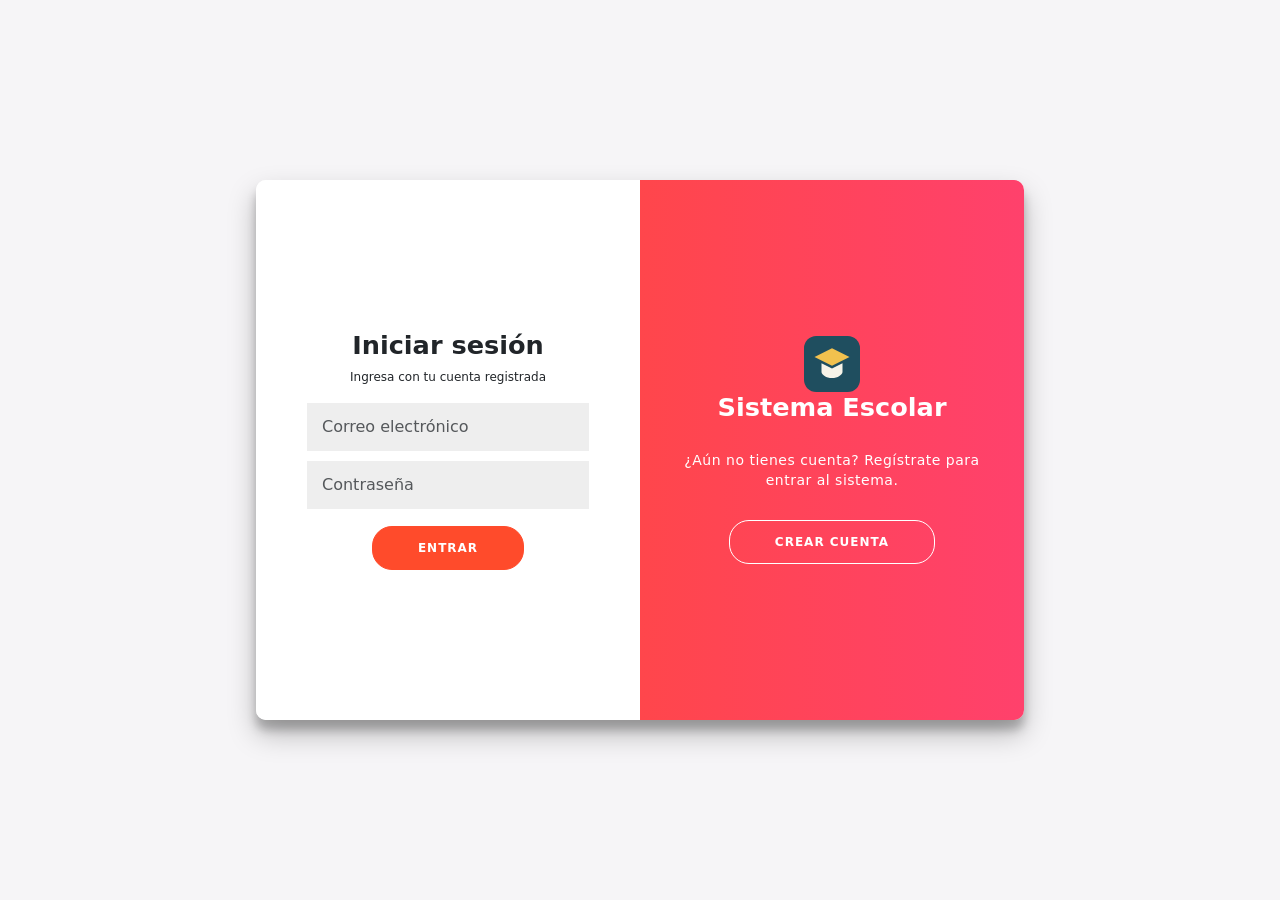
==== index.html @ 8bfad433 "Estructura del index, sidebar, navbar , modal de edad" ====
<!DOCTYPE html>
<html lang="es">
<head>
  <meta charset="UTF-8">
  <meta name="viewport" content="width=device-width, initial-scale=1">
  <title>Panel | Sistema Escolar</title>
  <link rel="icon" href="img/logo.svg" type="image/svg+xml">

  <!-- Protección de la página: si no hay sesión activa, regresa al login
       antes de que se dibuje cualquier cosa. -->
  <script>
    if (!sessionStorage.getItem("usuarioCorreo")) {
      window.location.replace("login.html");
    }
  </script>

  <link href="https://cdn.jsdelivr.net/npm/bootstrap@5.3.3/dist/css/bootstrap.min.css" rel="stylesheet">
  <link rel="stylesheet" href="css/index.css">
</head>
<body>

  <!-- ===================== SIDEBAR (menú lateral) ===================== -->
  <aside class="sidebar" id="sidebar" aria-label="Menú principal">
    <div class="sidebar-marca">
      <img src="img/logo.svg" alt="" width="36" height="36">
      <span>Sistema Escolar</span>
    </div>

    <nav class="sidebar-menu">
      <p class="sidebar-titulo">Menú</p>
      <ul class="list-unstyled mb-0">

        <li>
          <a href="#inicio" class="sidebar-enlace" data-vista="inicio">
            <span class="icono i-inicio"></span>
            Inicio
          </a>
        </li>

        <!-- Opción Usuarios con submenú desplegable Captura -->
        <li>
          <button class="sidebar-enlace sidebar-grupo" type="button"
                  data-bs-toggle="collapse" data-bs-target="#submenuUsuarios"
                  aria-expanded="true" aria-controls="submenuUsuarios">
            <span class="icono i-usuarios"></span>
            Usuarios
            <span class="icono icono-flecha i-chevron"></span>
          </button>
          <ul class="collapse show list-unstyled submenu" id="submenuUsuarios">
            <li>
              <a href="#captura" class="sidebar-enlace" data-vista="captura">
                <span class="icono i-captura"></span>
                Captura
              </a>
            </li>
          </ul>
        </li>

        <!-- Opción Alumnos con submenú Registro -->
        <li>
          <button class="sidebar-enlace sidebar-grupo" type="button"
                  data-bs-toggle="collapse" data-bs-target="#submenuAlumnos"
                  aria-expanded="true" aria-controls="submenuAlumnos">
            <span class="icono i-alumnos"></span>
            Alumnos
            <span class="icono icono-flecha i-chevron"></span>
          </button>
          <ul class="collapse show list-unstyled submenu" id="submenuAlumnos">
            <li>
              <a href="#alumnos" class="sidebar-enlace" data-vista="alumnos">
                <span class="icono i-captura"></span>
                Registro
              </a>
            </li>
          </ul>
        </li>
      </ul>
    </nav>

    <div class="sidebar-pie">
      <button type="button" class="sidebar-enlace btn-salir">
        <span class="icono i-salir"></span>
        Salir del sistema
      </button>
    </div>
  </aside>

  <!-- Fondo oscuro que aparece detrás del sidebar en celulares -->
  <div class="sidebar-fondo" id="sidebarFondo"></div>

  <!-- ===================== CONTENIDO PRINCIPAL ===================== -->
  <div class="principal">

    <!-- ===================== NAVBAR (barra superior) ===================== -->
    <nav class="navbar barra-superior px-3">
      <div class="d-flex align-items-center gap-2">
        <button class="btn-hamburguesa" id="btnHamburguesa" type="button"
                aria-controls="sidebar" aria-expanded="true" aria-label="Abrir o cerrar menú">
          <span class="icono i-menu"></span>
        </button>
        <span class="barra-titulo" id="tituloVista">Inicio</span>
      </div>

      <!-- Nombre del usuario que inició sesión + menú desplegable -->
      <div class="dropdown ms-auto">
        <button class="btn-usuario dropdown-toggle" type="button" id="btnUsuario"
                data-bs-toggle="dropdown" aria-expanded="false">
          <span class="avatar" id="avatarUsuario">?</span>
          <span class="nombre-usuario" id="nombreUsuario">Usuario</span>
        </button>
        <ul class="dropdown-menu dropdown-menu-end shadow-sm" aria-labelledby="btnUsuario">
          <li class="px-3 py-2">
            <div class="fw-semibold" id="menuNombre">Usuario</div>
            <div class="small text-body-secondary" id="menuCorreo">correo@ejemplo.com</div>
          </li>
          <li><hr class="dropdown-divider"></li>
          <li>
            <button class="dropdown-item text-danger d-flex align-items-center gap-2 btn-salir" type="button">
              <span class="icono i-salir"></span>
              Salir del sistema
            </button>
          </li>
        </ul>
      </div>
    </nav>

    <main class="contenido">

      <!-- ===================== VISTA: INICIO ===================== -->
      <section class="vista" id="vista-inicio" data-titulo="Inicio">
        <div class="bienvenida mb-4">
          <p class="mb-1 opacity-75">Bienvenido al sistema</p>
          <h1 class="h3 mb-2">Hola, <span id="saludoNombre">usuario</span></h1>
          <p class="mb-0 opacity-75">Usa el menú lateral para capturar usuarios o registrar alumnos.</p>
        </div>

        <div class="row g-3">
          <div class="col-sm-6 col-xl-4">
            <div class="tarjeta-dato">
              <span class="tarjeta-icono"><span class="icono i-usuarios"></span></span>
              <div>
                <div class="tarjeta-numero" id="totalUsuarios">0</div>
                <div class="tarjeta-etiqueta">Usuarios registrados</div>
              </div>
            </div>
          </div>
          <div class="col-sm-6 col-xl-4">
            <div class="tarjeta-dato">
              <span class="tarjeta-icono"><span class="icono i-alumnos"></span></span>
              <div>
                <div class="tarjeta-numero" id="totalAlumnos">0</div>
                <div class="tarjeta-etiqueta">Alumnos registrados</div>
              </div>
            </div>
          </div>
          <div class="col-sm-6 col-xl-4">
            <div class="tarjeta-dato">
              <span class="tarjeta-icono"><span class="icono i-pastel"></span></span>
              <div>
                <div class="tarjeta-numero" id="totalMayores">0</div>
                <div class="tarjeta-etiqueta">Alumnos mayores de edad</div>
              </div>
            </div>
          </div>
        </div>

        <div class="d-flex flex-wrap gap-2 mt-4">
          <a href="#captura" class="btn btn-acento" data-vista="captura">Capturar usuario</a>
          <a href="#alumnos" class="btn btn-outline-secondary" data-vista="alumnos">Registrar alumno</a>
        </div>
      </section>

      <!-- ===================== VISTA: USUARIOS > CAPTURA ===================== -->
      <section class="vista" id="vista-captura" data-titulo="Usuarios / Captura" hidden>
        <div class="row g-4">
          <div class="col-lg-5">
            <div class="card panel">
              <div class="card-body">
                <h2 class="h5 mb-1">Captura de usuario</h2>
                <p class="text-body-secondary small mb-4">El usuario capturado podrá iniciar sesión en login.html.</p>

                <form id="formUsuario" novalidate>
                  <div class="mb-3">
                    <label for="usuNombre" class="form-label">Nombre de usuario</label>
                    <input type="text" class="form-control" id="usuNombre" autocomplete="off" placeholder="Ej. Juan Pérez">
                    <div class="invalid-feedback"></div>
                  </div>

                  <div class="mb-3">
                    <label for="usuCorreo" class="form-label">Correo electrónico</label>
                    <input type="email" class="form-control" id="usuCorreo" autocomplete="off" placeholder="nombre@correo.com">
                    <div class="invalid-feedback"></div>
                  </div>

                  <div class="mb-2">
                    <label for="usuPassword" class="form-label">Contraseña</label>
                    <div class="input-group has-validation">
                      <input type="password" class="form-control" id="usuPassword" autocomplete="new-password">
                      <button class="btn btn-outline-secondary btn-ver" type="button" id="btnVerPassword" aria-label="Mostrar contraseña">
                        <span class="icono i-ojo"></span>
                      </button>
                      <div class="invalid-feedback"></div>
                    </div>
                  </div>

                  <!-- Requisitos de validarPassword, se marcan mientras se escribe -->
                  <ul class="requisitos list-unstyled small mb-4" id="requisitosPassword">
                    <li data-regla="largo">Mínimo 8 caracteres</li>
                    <li data-regla="mayus">Una letra mayúscula</li>
                    <li data-regla="minus">Una letra minúscula</li>
                    <li data-regla="numero">Un número</li>
                    <li data-regla="simbolo">Un símbolo (#, $, !, …)</li>
                  </ul>

                  <div class="d-flex gap-2">
                    <button type="submit" class="btn btn-acento">Guardar usuario</button>
                    <button type="reset" class="btn btn-outline-secondary">Limpiar</button>
                  </div>
                </form>
              </div>
            </div>
          </div>

          <div class="col-lg-7">
            <div class="card panel">
              <div class="card-body">
                <h2 class="h5 mb-3">Usuarios registrados</h2>
                <div class="table-responsive">
                  <table class="table align-middle mb-0">
                    <thead>
                      <tr><th>Nombre</th><th>Correo</th><th class="text-end">Acción</th></tr>
                    </thead>
                    <tbody id="tablaUsuarios"></tbody>
                  </table>
                </div>
              </div>
            </div>
          </div>
        </div>
      </section>

      <!-- ===================== VISTA: ALUMNOS ===================== -->
      <section class="vista" id="vista-alumnos" data-titulo="Alumnos / Registro" hidden>
        <div class="row g-4">
          <div class="col-lg-5">
            <div class="card panel">
              <div class="card-body">
                <h2 class="h5 mb-1">Registro de alumno</h2>
                <p class="text-body-secondary small mb-4">Al guardar se muestra si el alumno es mayor de edad.</p>

                <form id="formAlumno" novalidate>
                  <div class="mb-3">
                    <label for="aluNombre" class="form-label">Nombre(s)</label>
                    <input type="text" class="form-control" id="aluNombre" autocomplete="off" placeholder="Ej. María José">
                    <div class="invalid-feedback"></div>
                  </div>

                  <div class="mb-3">
                    <label for="aluApellidos" class="form-label">Apellidos</label>
                    <input type="text" class="form-control" id="aluApellidos" autocomplete="off" placeholder="Ej. López Ruiz">
                    <div class="invalid-feedback"></div>
                  </div>

                  <div class="mb-3">
                    <label for="aluControl" class="form-label">Número de control</label>
                    <input type="text" class="form-control" id="aluControl" inputmode="numeric"
                           maxlength="6" autocomplete="off" placeholder="6 dígitos, ej. 210345">
                    <div class="form-text"><span id="contadorControl">0</span>/6 dígitos</div>
                    <div class="invalid-feedback"></div>
                  </div>

                  <div class="mb-4">
                    <label for="aluFecha" class="form-label">Fecha de nacimiento</label>
                    <input type="date" class="form-control" id="aluFecha">
                    <div class="invalid-feedback"></div>
                  </div>

                  <div class="d-flex gap-2">
                    <button type="submit" class="btn btn-acento">Guardar y ver edad</button>
                    <button type="reset" class="btn btn-outline-secondary">Limpiar</button>
                  </div>
                </form>
              </div>
            </div>
          </div>

          <div class="col-lg-7">
            <div class="card panel">
              <div class="card-body">
                <h2 class="h5 mb-3">Alumnos registrados</h2>
                <div class="table-responsive">
                  <table class="table align-middle mb-0">
                    <thead>
                      <tr><th>No. control</th><th>Nombre</th><th>Edad</th><th class="text-end">Acción</th></tr>
                    </thead>
                    <tbody id="tablaAlumnos"></tbody>
                  </table>
                </div>
              </div>
            </div>
          </div>
        </div>
      </section>
    </main>
  </div>

  <!-- ===================== MODAL DE EDAD ===================== -->
  <div class="modal fade" id="modalEdad" tabindex="-1" aria-labelledby="modalEdadTitulo" aria-hidden="true">
    <div class="modal-dialog modal-dialog-centered">
      <div class="modal-content">
        <div class="modal-header">
          <h2 class="modal-title h5" id="modalEdadTitulo">Resultado de edad</h2>
          <button type="button" class="btn-close" data-bs-dismiss="modal" aria-label="Cerrar"></button>
        </div>
        <div class="modal-body text-center py-4">
          <div class="edad-circulo" id="modalEdadNumero">0</div>
          <p class="text-body-secondary small mb-3">años cumplidos</p>
          <p class="fw-semibold mb-1" id="modalEdadNombre">Nombre del alumno</p>
          <p class="small text-body-secondary mb-3">No. de control: <span id="modalEdadControl">000000</span></p>
          <span class="badge rounded-pill fs-6 px-3 py-2" id="modalEdadEstado">Mayor de edad</span>
          <p class="small text-body-secondary mt-3 mb-0" id="modalEdadCumple"></p>
        </div>
        <div class="modal-footer">
          <button type="button" class="btn btn-acento" data-bs-dismiss="modal">Aceptar</button>
        </div>
      </div>
    </div>
  </div>

  <!-- Aviso flotante (toast) para confirmaciones -->
  <div class="toast-container position-fixed bottom-0 end-0 p-3">
    <div class="toast align-items-center border-0" id="aviso" role="status" aria-live="polite" aria-atomic="true">
      <div class="d-flex">
        <div class="toast-body" id="avisoTexto">Listo</div>
        <button type="button" class="btn-close me-2 m-auto" data-bs-dismiss="toast" aria-label="Cerrar"></button>
      </div>
    </div>
  </div>

  <script src="https://cdn.jsdelivr.net/npm/bootstrap@5.3.3/dist/js/bootstrap.bundle.min.js"></script>
  <script src="js/utileria.js"></script>
  <script src="js/index.js"></script>
</body>
</html>
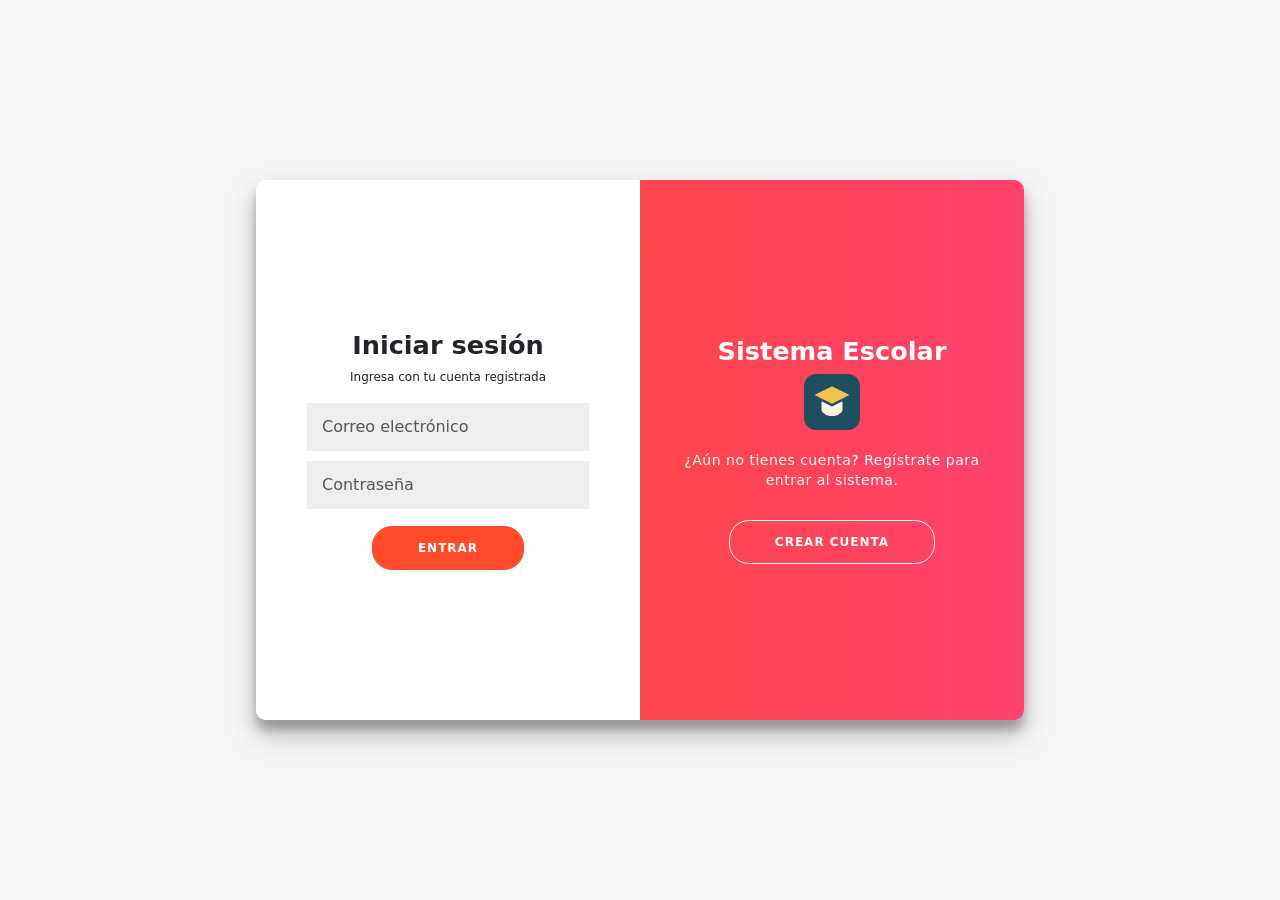
==== commit c1debc4c: "Cambios en el index" ====
--- a/index.html
+++ b/index.html
@@ -6,8 +6,7 @@
   <title>Panel | Sistema Escolar</title>
   <link rel="icon" href="img/logo.svg" type="image/svg+xml">
 
-  <!-- Protección de la página: si no hay sesión activa, regresa al login
-       antes de que se dibuje cualquier cosa. -->
+  <!--Funciona para no ingresar al index sino se ha iniciado sesión -->
   <script>
     if (!sessionStorage.getItem("usuarioCorreo")) {
       window.location.replace("login.html");
@@ -19,7 +18,7 @@
 </head>
 <body>
 
-  <!-- ===================== SIDEBAR (menú lateral) ===================== -->
+  <!-- sidebar -->
   <aside class="sidebar" id="sidebar" aria-label="Menú principal">
     <div class="sidebar-marca">
       <img src="img/logo.svg" alt="" width="36" height="36">
@@ -32,7 +31,7 @@
 
         <li>
           <a href="#inicio" class="sidebar-enlace" data-vista="inicio">
-            <span class="icono i-inicio"></span>
+            <img class="icono" src="img/inicio.svg" alt="">
             Inicio
           </a>
         </li>
@@ -42,14 +41,14 @@
           <button class="sidebar-enlace sidebar-grupo" type="button"
                   data-bs-toggle="collapse" data-bs-target="#submenuUsuarios"
                   aria-expanded="true" aria-controls="submenuUsuarios">
-            <span class="icono i-usuarios"></span>
+            <img class="icono" src="img/usuarios.svg" alt="">
             Usuarios
-            <span class="icono icono-flecha i-chevron"></span>
+            <img class="icono icono-flecha" src="img/chevron.svg" alt="">
           </button>
           <ul class="collapse show list-unstyled submenu" id="submenuUsuarios">
             <li>
               <a href="#captura" class="sidebar-enlace" data-vista="captura">
-                <span class="icono i-captura"></span>
+                <img class="icono" src="img/captura.svg" alt="">
                 Captura
               </a>
             </li>
@@ -61,14 +60,14 @@
           <button class="sidebar-enlace sidebar-grupo" type="button"
                   data-bs-toggle="collapse" data-bs-target="#submenuAlumnos"
                   aria-expanded="true" aria-controls="submenuAlumnos">
-            <span class="icono i-alumnos"></span>
+            <img class="icono" src="img/alumnos.svg" alt="">
             Alumnos
-            <span class="icono icono-flecha i-chevron"></span>
+            <img class="icono icono-flecha" src="img/chevron.svg" alt="">
           </button>
           <ul class="collapse show list-unstyled submenu" id="submenuAlumnos">
             <li>
               <a href="#alumnos" class="sidebar-enlace" data-vista="alumnos">
-                <span class="icono i-captura"></span>
+                <img class="icono" src="img/captura.svg" alt="">
                 Registro
               </a>
             </li>
@@ -79,24 +78,23 @@
 
     <div class="sidebar-pie">
       <button type="button" class="sidebar-enlace btn-salir">
-        <span class="icono i-salir"></span>
+        <img class="icono" src="img/salir.svg" alt="">
         Salir del sistema
       </button>
     </div>
   </aside>
 
-  <!-- Fondo oscuro que aparece detrás del sidebar en celulares -->
   <div class="sidebar-fondo" id="sidebarFondo"></div>
 
-  <!-- ===================== CONTENIDO PRINCIPAL ===================== -->
+  <!-- contenido principal -->
   <div class="principal">
 
-    <!-- ===================== NAVBAR (barra superior) ===================== -->
+    <!-- navbar  -->
     <nav class="navbar barra-superior px-3">
       <div class="d-flex align-items-center gap-2">
         <button class="btn-hamburguesa" id="btnHamburguesa" type="button"
                 aria-controls="sidebar" aria-expanded="true" aria-label="Abrir o cerrar menú">
-          <span class="icono i-menu"></span>
+          <img class="icono" src="img/menu.svg" alt="">
         </button>
         <span class="barra-titulo" id="tituloVista">Inicio</span>
       </div>
@@ -116,7 +114,7 @@
           <li><hr class="dropdown-divider"></li>
           <li>
             <button class="dropdown-item text-danger d-flex align-items-center gap-2 btn-salir" type="button">
-              <span class="icono i-salir"></span>
+              <img class="icono" src="img/salir.svg" alt="">
               Salir del sistema
             </button>
           </li>
@@ -126,7 +124,7 @@
 
     <main class="contenido">
 
-      <!-- ===================== VISTA: INICIO ===================== -->
+      <!-- vista del inicio -->
       <section class="vista" id="vista-inicio" data-titulo="Inicio">
         <div class="bienvenida mb-4">
           <p class="mb-1 opacity-75">Bienvenido al sistema</p>
@@ -137,7 +135,7 @@
         <div class="row g-3">
           <div class="col-sm-6 col-xl-4">
             <div class="tarjeta-dato">
-              <span class="tarjeta-icono"><span class="icono i-usuarios"></span></span>
+              <span class="tarjeta-icono"><img class="icono" src="img/usuarios.svg" alt=""></span>
               <div>
                 <div class="tarjeta-numero" id="totalUsuarios">0</div>
                 <div class="tarjeta-etiqueta">Usuarios registrados</div>
@@ -146,7 +144,7 @@
           </div>
           <div class="col-sm-6 col-xl-4">
             <div class="tarjeta-dato">
-              <span class="tarjeta-icono"><span class="icono i-alumnos"></span></span>
+              <span class="tarjeta-icono"><img class="icono" src="img/alumnos.svg" alt=""></span>
               <div>
                 <div class="tarjeta-numero" id="totalAlumnos">0</div>
                 <div class="tarjeta-etiqueta">Alumnos registrados</div>
@@ -155,7 +153,7 @@
           </div>
           <div class="col-sm-6 col-xl-4">
             <div class="tarjeta-dato">
-              <span class="tarjeta-icono"><span class="icono i-pastel"></span></span>
+              <span class="tarjeta-icono"><img class="icono" src="img/pastel.svg" alt=""></span>
               <div>
                 <div class="tarjeta-numero" id="totalMayores">0</div>
                 <div class="tarjeta-etiqueta">Alumnos mayores de edad</div>
@@ -170,7 +168,7 @@
         </div>
       </section>
 
-      <!-- ===================== VISTA: USUARIOS > CAPTURA ===================== -->
+      <!-- vista de usuarios y captura========= -->
       <section class="vista" id="vista-captura" data-titulo="Usuarios / Captura" hidden>
         <div class="row g-4">
           <div class="col-lg-5">
@@ -197,7 +195,7 @@
                     <div class="input-group has-validation">
                       <input type="password" class="form-control" id="usuPassword" autocomplete="new-password">
                       <button class="btn btn-outline-secondary btn-ver" type="button" id="btnVerPassword" aria-label="Mostrar contraseña">
-                        <span class="icono i-ojo"></span>
+                        <img class="icono" src="img/ojo.svg" alt="">
                       </button>
                       <div class="invalid-feedback"></div>
                     </div>
@@ -239,7 +237,7 @@
         </div>
       </section>
 
-      <!-- ===================== VISTA: ALUMNOS ===================== -->
+      <!-- vista de los alumnos -->
       <section class="vista" id="vista-alumnos" data-titulo="Alumnos / Registro" hidden>
         <div class="row g-4">
           <div class="col-lg-5">
@@ -304,7 +302,7 @@
     </main>
   </div>
 
-  <!-- ===================== MODAL DE EDAD ===================== -->
+  <!-- modal de edad -->
   <div class="modal fade" id="modalEdad" tabindex="-1" aria-labelledby="modalEdadTitulo" aria-hidden="true">
     <div class="modal-dialog modal-dialog-centered">
       <div class="modal-content">
@@ -327,7 +325,7 @@
     </div>
   </div>
 
-  <!-- Aviso flotante (toast) para confirmaciones -->
+  <!-- Aviso para confirmaciones-->
   <div class="toast-container position-fixed bottom-0 end-0 p-3">
     <div class="toast align-items-center border-0" id="aviso" role="status" aria-live="polite" aria-atomic="true">
       <div class="d-flex">
@@ -341,4 +339,4 @@
   <script src="js/utileria.js"></script>
   <script src="js/index.js"></script>
 </body>
-</html>+</html>
--- a/css/index.css
+++ b/css/index.css
@@ -0,0 +1,382 @@
+/* =========================================================
+   index.css — Estilos de la pantalla del sistema (index.html)
+   Base: Bootstrap 5.3.3. Colores tomados del logo (verde azulado)
+   y del login (coral) para que ambas pantallas se vean iguales.
+   ========================================================= */
+
+:root {
+  --sidebar-ancho: 250px;
+  --sidebar-fondo: #173f4d;
+  --sidebar-fondo-hover: #1f5163;
+  --sidebar-texto: #c9dbe1;
+  --acento: #ff4b2b;
+  --acento-2: #ff416c;
+  --acento-oscuro: #e23a1c;
+  --fondo: #f4f6f8;
+  --barra-alto: 60px;
+}
+
+body {
+  background: var(--fondo);
+  font-family: 'Montserrat', 'Segoe UI', system-ui, sans-serif;
+  min-height: 100vh;
+}
+
+/* ---------- Iconos (archivos SVG de la carpeta img) ----------
+   Se usan con <img> para que se vean también al abrir el archivo
+   directamente (file://). Los SVG son negros y el color se ajusta con filter. */
+.icono {
+  display: inline-block;
+  width: 20px;
+  height: 20px;
+  flex-shrink: 0;
+  vertical-align: middle;
+}
+.icono-blanco,
+.sidebar .icono,
+.tarjeta-icono .icono,
+.btn-outline-danger:hover .icono,
+.btn-outline-secondary:hover .icono { filter: invert(1); }
+.sidebar .icono { opacity: .75; }
+.sidebar-enlace:hover .icono,
+.sidebar-enlace.activo .icono { opacity: 1; }
+.icono-rojo,
+.dropdown-menu .icono,
+.btn-outline-danger .icono {
+  filter: invert(27%) sepia(85%) saturate(2400%) hue-rotate(340deg) brightness(92%);
+}
+
+/* ---------- Botón principal con los colores del login ---------- */
+.btn-acento {
+  --bs-btn-color: #fff;
+  --bs-btn-bg: var(--acento);
+  --bs-btn-border-color: var(--acento);
+  --bs-btn-hover-color: #fff;
+  --bs-btn-hover-bg: var(--acento-oscuro);
+  --bs-btn-hover-border-color: var(--acento-oscuro);
+  --bs-btn-active-bg: var(--acento-oscuro);
+  --bs-btn-active-border-color: var(--acento-oscuro);
+  --bs-btn-active-color: #fff;
+  --bs-btn-focus-shadow-rgb: 255, 75, 43;
+  font-weight: 600;
+}
+
+.form-control:focus {
+  border-color: var(--acento);
+  box-shadow: 0 0 0 .2rem rgba(255, 75, 43, .2);
+}
+
+/* =========================================================
+   SIDEBAR
+   ========================================================= */
+.sidebar {
+  position: fixed;
+  inset: 0 auto 0 0;
+  width: var(--sidebar-ancho);
+  background: var(--sidebar-fondo);
+  color: var(--sidebar-texto);
+  display: flex;
+  flex-direction: column;
+  z-index: 1040;
+  transition: transform .3s ease;
+}
+
+.sidebar-marca {
+  display: flex;
+  align-items: center;
+  gap: .65rem;
+  height: var(--barra-alto);
+  padding: 0 1.25rem;
+  color: #fff;
+  font-weight: 700;
+  font-size: 1.05rem;
+  border-bottom: 1px solid rgba(255, 255, 255, .08);
+}
+
+.sidebar-menu {
+  flex: 1;
+  overflow-y: auto;
+  padding: 1rem .75rem;
+}
+
+.sidebar-titulo {
+  font-size: .7rem;
+  letter-spacing: .08em;
+  text-transform: uppercase;
+  opacity: .55;
+  margin: 0 .75rem .5rem;
+}
+
+.sidebar-enlace {
+  display: flex;
+  align-items: center;
+  gap: .75rem;
+  width: 100%;
+  padding: .6rem .75rem;
+  margin-bottom: 2px;
+  border: 0;
+  border-radius: 8px;
+  background: transparent;
+  color: var(--sidebar-texto);
+  font-size: .95rem;
+  text-align: left;
+  text-decoration: none;
+  transition: background-color .15s, color .15s;
+}
+.sidebar-enlace:hover,
+.sidebar-enlace:focus-visible {
+  background: var(--sidebar-fondo-hover);
+  color: #fff;
+}
+.sidebar-enlace:focus-visible { outline: 2px solid var(--acento); outline-offset: -2px; }
+
+.sidebar-enlace.activo {
+  background: linear-gradient(to right, var(--acento), var(--acento-2));
+  color: #fff;
+  font-weight: 600;
+}
+
+/* Flecha del grupo: gira cuando el submenú está abierto */
+.icono-flecha {
+  margin-left: auto;
+  width: 16px;
+  height: 16px;
+  transition: transform .2s;
+}
+.sidebar-grupo[aria-expanded="true"] .icono-flecha { transform: rotate(180deg); }
+
+.submenu { padding-left: 1.1rem; }
+.submenu .sidebar-enlace { font-size: .9rem; padding-top: .45rem; padding-bottom: .45rem; }
+.submenu .icono { width: 17px; height: 17px; }
+
+.sidebar-pie {
+  padding: .75rem;
+  border-top: 1px solid rgba(255, 255, 255, .08);
+}
+
+/* Fondo oscuro detrás del sidebar (solo en pantallas pequeñas) */
+.sidebar-fondo {
+  position: fixed;
+  inset: 0;
+  background: rgba(10, 20, 30, .45);
+  z-index: 1035;
+  opacity: 0;
+  visibility: hidden;
+  transition: opacity .3s, visibility .3s;
+}
+
+/* =========================================================
+   ÁREA PRINCIPAL Y NAVBAR
+   ========================================================= */
+.principal {
+  margin-left: var(--sidebar-ancho);
+  min-height: 100vh;
+  transition: margin-left .3s ease;
+}
+
+.barra-superior {
+  position: sticky;
+  top: 0;
+  z-index: 1020;
+  height: var(--barra-alto);
+  background: #fff;
+  border-bottom: 1px solid #e3e7eb;
+  flex-wrap: nowrap;
+}
+
+.btn-hamburguesa {
+  display: inline-flex;
+  align-items: center;
+  justify-content: center;
+  width: 40px;
+  height: 40px;
+  border: 0;
+  border-radius: 8px;
+  background: transparent;
+  color: #33414d;
+}
+.btn-hamburguesa:hover { background: #eef1f4; }
+.btn-hamburguesa .icono { width: 22px; height: 22px; opacity: .8; }
+
+.barra-titulo {
+  font-weight: 600;
+  color: #33414d;
+  white-space: nowrap;
+  overflow: hidden;
+  text-overflow: ellipsis;
+}
+
+/* Botón con el nombre del usuario */
+.btn-usuario {
+  display: flex;
+  align-items: center;
+  gap: .55rem;
+  max-width: min(440px, 60vw);
+  padding: .3rem .6rem .3rem .3rem;
+  border: 1px solid transparent;
+  border-radius: 999px;
+  background: transparent;
+  color: #33414d;
+  font-weight: 600;
+}
+.btn-usuario:hover,
+.btn-usuario[aria-expanded="true"] { background: #f1f3f5; border-color: #e3e7eb; }
+
+.avatar {
+  display: inline-flex;
+  align-items: center;
+  justify-content: center;
+  width: 34px;
+  height: 34px;
+  border-radius: 50%;
+  background: linear-gradient(135deg, var(--acento), var(--acento-2));
+  color: #fff;
+  font-size: .85rem;
+  font-weight: 700;
+  flex-shrink: 0;
+}
+
+.nombre-usuario {
+  white-space: nowrap;
+  overflow: hidden;
+  text-overflow: ellipsis;
+}
+
+.dropdown-menu { min-width: 230px; }
+.dropdown-menu .icono { width: 18px; height: 18px; }
+
+.contenido { padding: 1.75rem 1.5rem 3rem; }
+
+/* =========================================================
+   VISTA INICIO
+   ========================================================= */
+.bienvenida {
+  background: linear-gradient(120deg, var(--sidebar-fondo), #22677a);
+  color: #fff;
+  border-radius: 14px;
+  padding: 1.75rem;
+}
+
+.tarjeta-dato {
+  display: flex;
+  align-items: center;
+  gap: 1rem;
+  height: 100%;
+  background: #fff;
+  border: 1px solid #e3e7eb;
+  border-radius: 12px;
+  padding: 1.1rem 1.25rem;
+}
+.tarjeta-icono {
+  display: inline-flex;
+  align-items: center;
+  justify-content: center;
+  width: 46px;
+  height: 46px;
+  border-radius: 12px;
+  background: linear-gradient(135deg, var(--acento), var(--acento-2));
+}
+.tarjeta-icono .icono { width: 24px; height: 24px; }
+.tarjeta-numero { font-size: 1.6rem; font-weight: 700; line-height: 1.1; color: #1f2a33; }
+.tarjeta-etiqueta { font-size: .85rem; color: #6b7783; }
+
+/* =========================================================
+   FORMULARIOS Y TABLAS
+   ========================================================= */
+.panel {
+  border: 1px solid #e3e7eb;
+  border-radius: 12px;
+}
+.panel .card-body { padding: 1.5rem; }
+.panel h2, .modal-title { color: #1f2a33; font-weight: 700; }
+.bienvenida h1 { color: #fff; font-weight: 700; }
+
+.btn-ver { display: inline-flex; align-items: center; }
+.btn-ver .icono { width: 18px; height: 18px; opacity: .6; }
+
+/* Lista de requisitos de la contraseña */
+.requisitos li {
+  position: relative;
+  padding-left: 1.3rem;
+  color: #8a96a1;
+  line-height: 1.7;
+}
+.requisitos li::before {
+  content: "";
+  position: absolute;
+  left: 2px;
+  top: .55em;
+  width: 9px;
+  height: 9px;
+  border-radius: 50%;
+  border: 2px solid currentColor;
+}
+.requisitos li.cumple { color: #198754; }
+.requisitos li.cumple::before { background: currentColor; }
+
+.table thead th {
+  font-size: .75rem;
+  text-transform: uppercase;
+  letter-spacing: .04em;
+  color: #6b7783;
+  font-weight: 600;
+}
+.tabla-vacia td {
+  text-align: center;
+  color: #8a96a1;
+  padding: 1.5rem .5rem;
+}
+.btn-icono {
+  display: inline-flex;
+  align-items: center;
+  justify-content: center;
+  padding: .3rem .45rem;
+}
+.btn-icono .icono { width: 16px; height: 16px; }
+
+/* =========================================================
+   MODAL DE EDAD
+   ========================================================= */
+.edad-circulo {
+  display: inline-flex;
+  align-items: center;
+  justify-content: center;
+  width: 96px;
+  height: 96px;
+  border-radius: 50%;
+  font-size: 2.4rem;
+  font-weight: 700;
+  color: #fff;
+  background: linear-gradient(135deg, var(--acento), var(--acento-2));
+  margin-bottom: .35rem;
+}
+.edad-circulo.menor { background: linear-gradient(135deg, #f0a202, #f4c430); }
+
+/* =========================================================
+   ABRIR / CERRAR SIDEBAR
+   Escritorio: visible por defecto; la hamburguesa lo oculta.
+   Celular/tablet: oculto por defecto; la hamburguesa lo muestra.
+   ========================================================= */
+@media (min-width: 992px) {
+  body.sidebar-cerrado .sidebar { transform: translateX(-100%); }
+  body.sidebar-cerrado .principal { margin-left: 0; }
+}
+
+@media (max-width: 991.98px) {
+  .sidebar { transform: translateX(-100%); }
+  .principal { margin-left: 0; }
+  body.sidebar-abierto .sidebar { transform: translateX(0); box-shadow: 0 0 30px rgba(0, 0, 0, .25); }
+  body.sidebar-abierto .sidebar-fondo { opacity: 1; visibility: visible; }
+  body.sidebar-abierto { overflow: hidden; }
+}
+
+@media (max-width: 575.98px) {
+  .contenido { padding: 1.25rem 1rem 2.5rem; }
+  .barra-titulo { display: none; }
+  .nombre-usuario { max-width: 170px; }
+  .bienvenida { padding: 1.25rem; }
+}
+
+@media (prefers-reduced-motion: reduce) {
+  .sidebar, .principal, .sidebar-fondo, .icono-flecha { transition: none; }
+}
